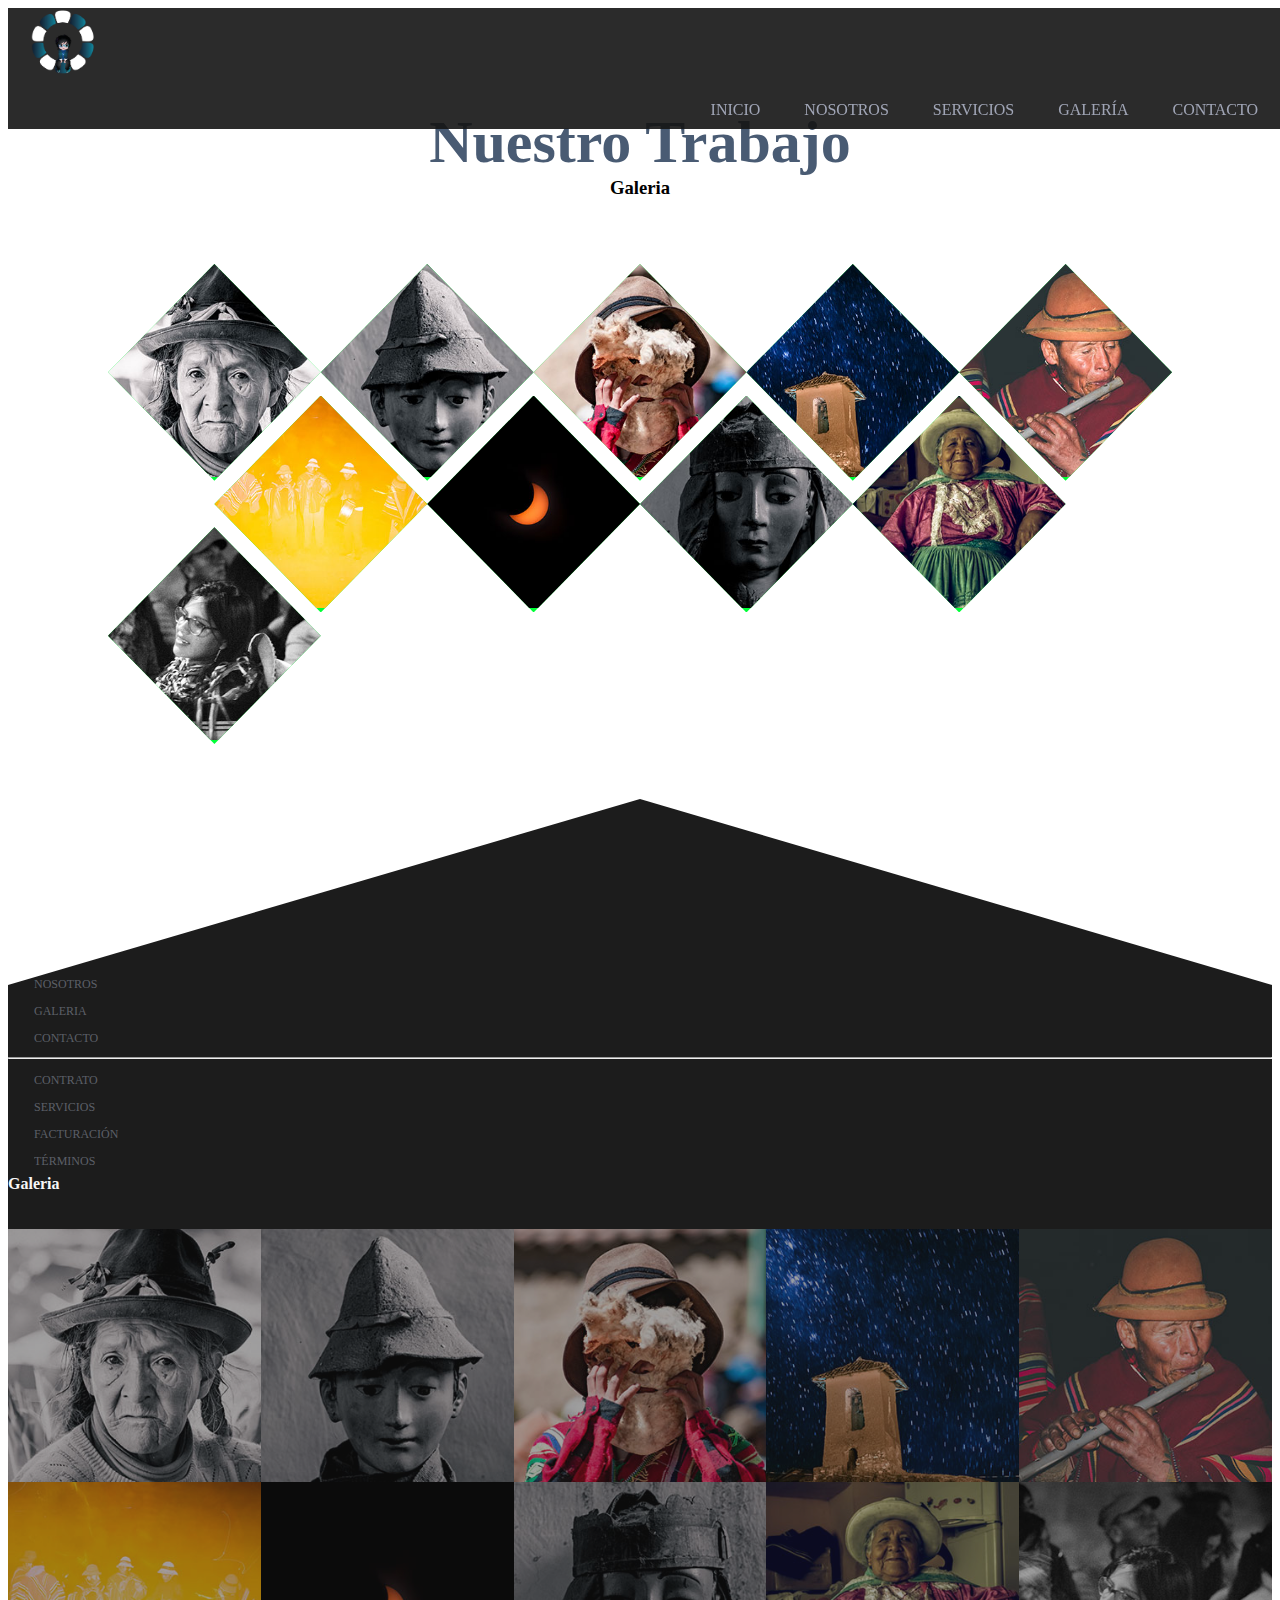
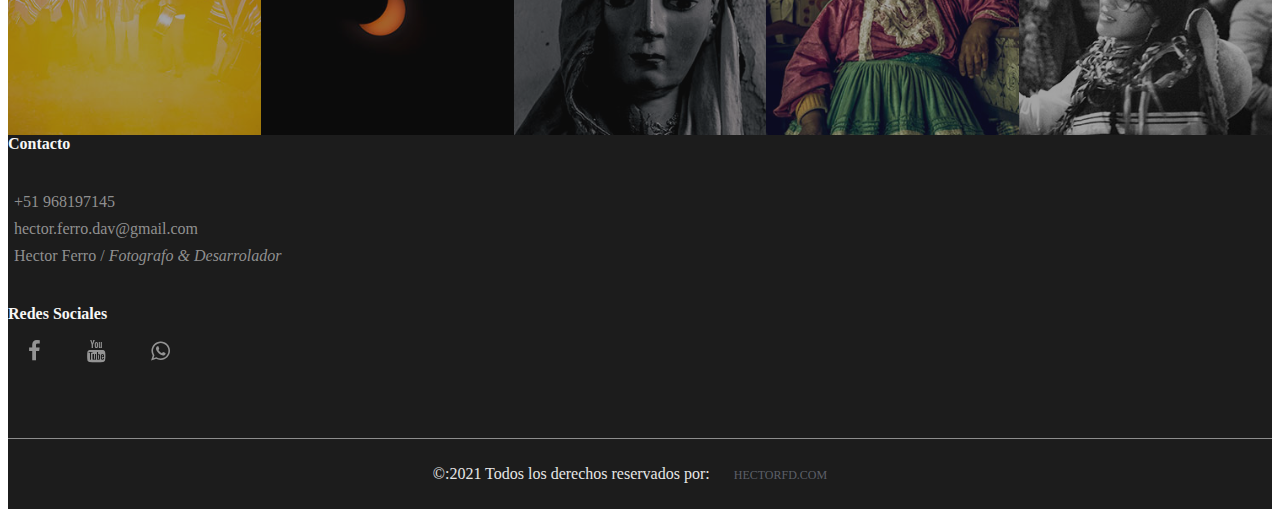
==== galeria.html @ 08902f7f "Update" ====
<!DOCTYPE html>
<html lang="es">

<head>
    <meta charset="UTF-8">
    <!--para sitios responsivos-->
    <meta name="viewport" content="width=device-width, initial-scale=1.0">
    <!--para google-->
    <meta name="author" content="Hector">
    <meta name="copyright" content="&copy; hector 2021. todos los derechos reservados">
    <meta name="email" content="pirlohex@gmail.com">
    <meta name="robots" content="index.follow">
    <meta name="description" content="esta es una pagina de prueba">
    <meta name="keywords" content="practica,aprendiendo,aprenderemos,etc">
    <!--para redes sociales-->
    <meta property="og:url" content="https://practica.com">
    <meta property="og:type" content="website">
    <meta property="og:title" content="inicio - practica">
    <meta property="og:description" content="esta es una pagina de prueba para que facebook la pueda compartir">
    <meta property="og:image" content="https://scontent.flim24-1.fna.fbcdn.net/v/t1.0-9/133510960_3574053642650318_5939671170473664048_o.jpg?_nc_cat=107&ccb=2&_nc_sid=09cbfe&_nc_eui2=AeHQNKdw97A-HisLPLlIO0H5vbRAIZu6OsO9tEAhm7o6w-kkwISc66F9syI3rl0asgbkowedvflio-j_SGvhmTTW&_nc_ohc=XTHGbC3O8L0AX9c2d_a&_nc_ht=scontent.flim24-1.fna&oh=94d03055dc13327ff5196e90604c2832&oe=60340CCD">
    <!--Bootstrap-->
    <link href="https://cdn.jsdelivr.net/npm/bootstrap@5.0.0-beta1/dist/css/bootstrap.min.css" rel="stylesheet" integrity="sha384-giJF6kkoqNQ00vy+HMDP7azOuL0xtbfIcaT9wjKHr8RbDVddVHyTfAAsrekwKmP1" crossorigin="anonymous">
    <!--mis estilos-->
    <link rel="stylesheet" href="css/main.css">
    <link rel="shortcut icon" href="favicon/atom.ico" type="image/x-icon">
    <link rel="icon" href="favicon/atom.ico" type="image/x-icon">
    <link rel="stylesheet" href="css/slippry.css">
    <!--Font Awesome de bobstrap-->
    <link rel="stylesheet" href="https://stackpath.bootstrapcdn.com/font-awesome/4.7.0/css/font-awesome.min.css">
    <!--Estilo del lightbox-->
    <link rel="stylesheet" href="css/lightbox.min.css">

    <!--titulo de la página-->
    <title>practica1 o inicio</title>

</head>

<body>
    <!--Navegación-->
    <nav id="nav" class="nav-overlay">
        <div class="container-fluid">
            <div class="row">
                <div class="col-lg-2">
                    <!--logotipo-->
                    <a href="index.html">
                        <img class="logo" src="imagenes/logo.png" alt="logo" width="70px">
                    </a>
                </div>
                <div class="col-lg-10">
                    <ul id="ulnav">
                        <li class="li">

                            <div class="linea"><a href="index.html">Inicio</a></div>

                        </li>
                        <li class="li">
                            <div class="linea"><a href="index.html#nosotros">Nosotros</a></div>
                        </li>
                        <li class="li">
                            <div class="linea"><a href="index.html#servicios">Servicios</a></div>
                        </li>
                        <li class="li">
                            <div class="linea"><a href="#">galería</a></div>
                        </li>
                        <li class="li">
                            <div class="linea"><a href="contacto.html">Contacto</a></div>
                        </li>
                    </ul>
                </div>
            </div>
        </div>
    </nav>
    <!--En navegación-->
    <!--contenido-->
    <div class="pad_100">
        <div class="portafolio">
            <div class="container">
                <div class="row">
                    <div class="col">
                        <h1 class="center main-title">Nuestro Trabajo</h>
                            <h3 class="center">Galeria</h3>
                    </div>
                </div>
                <div class="grid">
                    <div class="grid-item">
                        <a href="imagenes/footer1.jpg" data-lightbox="Galeria-item"><img class="imggrid" src="imagenes/footer1.jpg" alt=""></a>
                    </div>
                    <div class="grid-item">
                        <a href="imagenes/footer2.jpg" data-lightbox="Galeria-item"><img class="imggrid" src="imagenes/footer2.jpg" alt=""></a>
                    </div>
                    <div class="grid-item">
                        <a href="imagenes/footer3.jpg" data-lightbox="Galeria-item"><img class="imggrid" src="imagenes/footer3.jpg" alt=""></a>
                    </div>
                    <div class="grid-item">
                        <a href="imagenes/footer4.jpg" data-lightbox="Galeria-item"><img class="imggrid" src="imagenes/footer4.jpg" alt=""></a>
                    </div>
                    <div class="grid-item">
                        <a href="imagenes/footer5.jpg" data-lightbox="Galeria-item"><img class="imggrid" src="imagenes/footer5.jpg" alt=""></a>
                    </div>
                    <div class="grid-item">
                        <a href="imagenes/footer6.jpg" data-lightbox="Galeria-item"><img class="imggrid" src="imagenes/footer6.jpg" alt=""></a>
                    </div>
                    <div class="grid-item">
                        <a href="imagenes/footer7.jpg" data-lightbox="Galeria-item"><img class="imggrid" src="imagenes/footer7.jpg" alt=""></a>
                    </div>
                    <div class="grid-item">
                        <a href="imagenes/footer8.jpg" data-lightbox="Galeria-item"><img class="imggrid" src="imagenes/footer8.jpg" alt=""></a>
                    </div>
                    <div class="grid-item">
                        <a href="imagenes/footer9.jpg" data-lightbox="Galeria-item"><img class="imggrid " src="imagenes/footer9.jpg" alt=""></a>
                    </div>
                    <div class="grid-item">
                        <a href="imagenes/footer10.jpg" data-lightbox="Galeria-item"><img class="imggrid " src="imagenes/footer10.jpg" alt=""></a>
                    </div>
                </div>
            </div>
        </div>
    </div>
    <div class="pad_100"></div>
    <!--fin contenido-->
    <!--footer-->
    <footer class="footer">
        <br><br>
        <div class="container">
            <div class="row">
                <div class="col-xl-2">
                    <p class="white pfooter"><strong>Mapa del sitio</strong></p>
                    <br>
                    <ul class="white pul">
                        <li class="small pil">
                            <a class="pa" href="index.html">Inicio</a>
                        </li>
                        <li class="small pil">
                            <a class="pa" href="index.html#nosotros">Nosotros</a>
                        </li>
                        <li class="small pil"><a class="pa" href="galeria.html">Galeria</a></li>
                        <li class="small pil"><a class="pa" href="contacto.html">Contacto</a></li>
                        <hr>
                        <li class="small pil"><a class="pa" href="#">Contrato</a></li>
                        <li class="small pil"><a class="pa" href="index.html#servicios">Servicios</a></li>
                        <li class="small pil"><a class="pa" href="#">Facturación</a></li>
                        <li class="small pil"><a class="pa" href="terminos.html">Términos</a></li>
                    </ul>
                </div>
                <!---->
                <div class="col-xl-6">
                    <p class="white pfooter"><strong>Galeria</strong></p>
                    <br><br>
                    <img src="imagenes/footer1.jpg" alt="foto1" class="tmblr">
                    <img src="imagenes/footer2.jpg" alt="foto2" class="tmblr">
                    <img src="imagenes/footer3.jpg" alt="foto3" class="tmblr">
                    <img src="imagenes/footer4.jpg" alt="foto4" class="tmblr">
                    <img src="imagenes/footer5.jpg" alt="foto5" class="tmblr">
                    <img src="imagenes/footer6.jpg" alt="foto6" class="tmblr">
                    <img src="imagenes/footer7.jpg" alt="foto7" class="tmblr">
                    <img src="imagenes/footer8.jpg" alt="foto8" class="tmblr">
                    <img src="imagenes/footer9.jpg" alt="foto9" class="tmblr">
                    <img src="imagenes/footer10.jpg" alt="foto10" class="tmblr">
                </div>
                <!---->
                <div class="col-xl-4">
                    <p class="white"><strong>Contacto</strong></p>
                    <br>
                    <ul class="white pul">
                        <li class="small pil ">+51 968197145</li>
                        <li class="small pil ">hector.ferro.dav@gmail.com</li>
                        <li class="small pil ">Hector Ferro /<i> Fotografo & Desarrolador</i></li>
                    </ul>
                    <br>
                    <p class="white"><strong>Redes Sociales</strong></p>
                    <ul class="social-networks pul ">

                        <a class="" href="#">
                            <li class="fa fa-facebook social"></li>
                        </a>

                        <a class="" href="#">
                            <li class="fa fa-youtube social"></li>
                        </a>

                        <a class="" href="#">
                            <li class="fa fa-whatsapp social"></li>
                        </a>

                    </ul>

                </div>
            </div>
        </div>
    </footer>
    <div class="copy">
        <div class="container">
            <div class="row">
                <div class="col">
                    <p class="small">
                        &copy:2021 Todos los derechos reservados por:
                        <a class="pa" href="hectorfd.com">hectorfd.com</a>
                    </p>
                </div>
            </div>
        </div>
    </div>
    <!--End footer-->

    <!--JavaScript de CDN minified de JQuery-->

    <!-- JavaScript de bootstrap -->
    <script src="https://cdn.jsdelivr.net/npm/bootstrap@5.0.0-beta1/dist/js/bootstrap.bundle.min.js" integrity="sha384-ygbV9kiqUc6oa4msXn9868pTtWMgiQaeYH7/t7LECLbyPA2x65Kgf80OJFdroafW" crossorigin="anonymous"></script>

    <!--javascript de sliprry-->
    <script src="https://ajax.googleapis.com/ajax/libs/jquery/1.10.2/jquery.min.js"></script>
    <script src="https://code.jquery.com/jquery-3.5.1.js" integrity="sha256-QWo7LDvxbWT2tbbQ97B53yJnYU3WhH/C8ycbRAkjPDc=" crossorigin="anonymous"></script>
    <script src="js/slippry.min.js"></script>
    <script src="js/lightbox.min.js"></script>
    <script>
        /*ligthbox activado*/

        lightbox.option({
            'resizeDuration': 200,
            'disableScrolling': true,
        });
        /*detectar ancho de imagen de diamante*/
        var dn_width = $('.grid-item').width();
        $('.grid-item').css({
            height: 300,

        });
        /*clase pra hacer scroll en la barra de navegacion*/
        var slider = $("#slider").height();
        $(window).scroll(function() {
            var scroll = $(window).scrollTop();
            if (scroll >= $('#nosotros').offset().top - 300) {
                $('#nav').addClass("nav-overlay");
            } else {
                $('#nav').removeClass('nav-overlay');
            }
        });
        $(window).scroll();

        });
    </script>


</body>

</html>
---- css/main.css ----
:root {
    --text: #495B73;
    --base: #ffffff;
    --sec: #D9436B;
    --enlace: #e6e6e6;
    --hover: #D93250;
}

a:link {
    color: rgba(190, 196, 218, 0.8);
    position: relative;
    text-decoration: none;
    padding: 20px;
    text-transform: uppercase;
}

a:hover {
    color: rgb(255, 255, 255);
    -webkit-transition: all 0.2s ease-in-out;
    -o-transition: all 0.2s ease-in-out;
    transition: all 0.2s ease-in-out;
}

.linea {
    position: relative;
    height: 100%;
    width: 100%;
    border-radius: 12px;
    -webkit-transition: all 0.02s ease-in-out;
    -o-transition: all 0.02s ease-in-out;
    transition: all 0.02s ease-in-out;
}

.linea:hover {
    position: relative;
    background-color: white;
    height: 100%;
    width: 5%;
    padding: 0px 0px;
    margin: 0px 0px;
    -webkit-transition: all 0.2s ease-in-out;
    -o-transition: all 0.2s ease-in-out;
    transition: all 0.2s ease-in-out;
}

.center {
    text-align: center;
    margin: 0px auto;
}


/*estilos de barra de navegación*/

nav {
    width: 100%;
    background-color: rgba(223, 223, 223, 0);
    padding: 0px 0px;
    position: fixed;
    float: none;
    z-index: 9999;
    -webkit-transition: all 0.2s ease-in-out;
    -o-transition: all 0.2s ease-in-out;
    transition: all 0.2s ease-in-out;
    padding: 0px 0px;
    animation-name: ejemplo2;
    animation-duration: 0.5s;
    animation-delay: 0s;
}

nav:hover {
    animation-name: ejemplo;
    width: 100%;
    background: rgba(20, 20, 20, 0.9);
    position: fixed;
    float: none;
    z-index: 9999;
    animation-duration: 0.5s;
    animation-delay: 0s;
    padding: 10px 0px;
    -webkit-transition: all 0.2s ease-in-out;
    -o-transition: all 0.2s ease-in-out;
    transition: all 0.2s ease-in-out;
}

@keyframes ejemplo {
    from {
        padding: 0px 0px;
    }
    to {
        padding: 10px 0px;
        animation-direction: initial;
    }
}

@keyframes ejemplo2 {
    from {
        padding: 10px 0px;
    }
    to {
        padding: 0px 0px;
        animation-direction: initial;
    }
}


/*Estilos del Logo*/

.logo {
    width: 70px;
    padding: 0px;
    margin: 0px;
    margin-bottom: 0px;
    display: inline-block;
    opacity: 1;
    transition: transform 1s;
}

.logo:hover {
    opacity: 1;
    transform: translate(10px);
    /*transform: rotate(10deg);*/
    transform: scale(1.2);
    animation-duration: 2s;
    animation-delay: 0s;
}

#ulnav {
    padding-top: 10px;
    margin: 10px;
    text-align: right;
}

.li {
    padding: 0px 0px;
    display: inline-block;
}

a:visited {
    color: white;
}

a:active {
    color: var(--sec);
}


/*estilos del slider*/

#slider {
    width: 100%;
    backface-visibility: hidden;
    -webkit-clip-path: polygon(100% 0%, 100% 100%, 100% 85%, 10% 100%, 0% 0%);
    -o-clip-path: polygon(100% 0%, 100% 100%, 50% 85%, 10% 100%, 0% 0%);
    -moz-clip-path: polygon(100% 0%, 100% 100%, 50% 85%, 10% 100%, 0% 0%);
    clip-path: polygon(100% 0%, 100% 100%, 50% 85%, 0% 100%, 0% 0%);
}


/*

small
{
    position: absolute;
}
*/

#slippry {
    position: relative;
}

.whitebg {
    background-color: rgba(233, 233, 233, 0.7);
    padding: 5px 10px;
}

.iz {
    color: white;
    position: absolute;
    float: none;
    z-index: 9999;
}

.de {
    font-size: 12px;
    color: white;
    position: absolute;
    float: none;
    z-index: 2;
}

.boton {
    position: absolute;
    float: none;
    z-index: 9999;
    width: 150px;
    height: 50px;
    color: rgba(248, 247, 247, 1);
    background-color: rgba(8, 8, 8, 0.8);
    border: 0px solid;
    border-radius: 10px;
    padding: 10px 20px;
    font-size: 16px;
    letter-spacing: 1px;
    cursor: pointer;
    text-transform: uppercase;
}

.boton:hover {
    position: absolute;
    float: none;
    z-index: 2;
    width: 150px;
    height: 50px;
    color: white;
    background-color: var(--hover);
    border: 1px solid white;
    border-radius: 10px;
    padding: 10px 20px;
    font-size: 16px;
    letter-spacing: 1px;
    cursor: pointer;
}

.botonserv {
    position: relative;
    float: none;
    z-index: 9999;
    width: 150px;
    height: 50px;
    color: rgba(248, 247, 247, 1);
    background-color: rgba(8, 8, 8, 0.8);
    border: 0px solid;
    border-radius: 10px;
    padding: 10px 20px;
    font-size: 16px;
    letter-spacing: 1px;
    cursor: pointer;
    text-transform: uppercase;
}

.botonserv:hover {
    position: relative;
    float: none;
    z-index: 9999;
    width: 150px;
    height: 50px;
    color: white;
    background-color: var(--hover);
    border: 1px solid white;
    border-radius: 10px;
    padding: 10px 20px;
    font-size: 16px;
    letter-spacing: 1px;
    cursor: pointer;
}

.top250 {
    top: 30%;
    bottom: 30%;
    left: 10%;
    right: 10%;
}

.top300 {
    top: 40%;
    bottom: 50%;
    left: 10%;
    right: 45%;
}

.top375 {
    top: 50%;
    bottom: 50%;
    left: 10%;
    right: 45%;
}

.top400 {
    top: 400;
}

.top450 {
    top: 450;
}

.cont {
    position: absolute;
    float: none;
    z-index: 9999;
    border-radius: 50px;
    background-color: rgba(255, 255, 255, 0.3);
    box-shadow: 5px 5px 5px rgba(20, 20, 20, 0.1);
    top: 46%;
    bottom: 46%;
    left: 94%;
    right: 3%;
    filter: blur(0px);
}

.cont2 {
    position: absolute;
    float: none;
    z-index: 9999;
    border-radius: 20px;
    background-color: rgba(255, 255, 255, 0.6);
    box-shadow: 5px 5px 5px rgba(20, 20, 20, 0.5);
    top: 25%;
    bottom: 40%;
    left: 7%;
    right: 70%;
    filter: blur(0px);
}

.negro {
    color: black;
    font-weight: bold;
}


/*estilos para formularios*/

input,
select,
option,
textarea {
    width: 100%;
    padding: 10px 15px;
    border: 1px solid;
    margin: 5px 0px;
    opacity: .5;
}

textarea {
    max-width: 100%;
    min-width: 100%;
    min-height: 150px;
    max-height: 250px;
}

.dominio {
    border-radius: 5px;
    padding: 5px;
    color: black;
    background-color: rgba(240, 239, 239, 0.8);
}


/**Estilos sobre Nosotros**/

.main-title {
    font-size: 60px;
    font-weight: bold;
    color: var(--text);
}

.diamante {
    display: block;
    position: relative;
    width: 100%;
    overflow: hidden;
    margin: 0px auto;
    background-image: url("../imagenes/nosotros.jpg");
    background-size: 100%;
    background-position: center center;
    background-repeat: no-repeat;
    z-index: 200;
}


/*estilos de imagenes de servicios*/

.rounded-circle {
    width: 250px;
    height: 250px;
    -webkit-clip-path: polygon(50% 0%, 100% 50%, 50% 100%, 0% 50%);
    -o-clip-path: polygon(50% 0%, 100% 50%, 50% 100%, 0% 50%);
    clip-path: polygon(50% 0%, 100% 50%, 50% 100%, 0% 50%);
    -webkit-transition: all 0.2s ease-in-out;
    -o-transition: all 0.2s ease-in-out;
    transition: all 0.2s ease-in-out;
}

.rounded-circle:hover {
    width: 250px;
    height: 250px;
    -webkit-clip-path: polygon(100% 0%, 100% 100%, 0% 100%, 0% 0%);
    -o-clip-path: polygon(100% 0%, 100% 100%, 0% 100%, 0% 0%);
    clip-path: polygon(100% 0%, 100% 100%, 0% 100%, 0% 0%);
    transform: scale(1.05);
    -webkit-transition: all 0.2s ease-in-out;
    -o-transition: all 0.2s ease-in-out;
    transition: all 0.2s ease-in-out;
    pun
}

.rounded-circle2 {
    width: 100%;
    -webkit-clip-path: polygon(0% 20%, 60% 20%, 60% 0%, 100% 50%, 60% 100%, 60% 80%, 0% 80%);
    -o-clip-path: polygon(0% 20%, 60% 20%, 60% 0%, 100% 50%, 60% 100%, 60% 80%, 0% 80%);
    clip-path: polygon(0% 20%, 60% 20%, 60% 0%, 100% 50%, 60% 100%, 60% 80%, 0% 80%);
    -webkit-transition: all 0.2s ease-in-out;
    -o-transition: all 0.2s ease-in-out;
    transition: all 0.2s ease-in-out;
}

.rounded-circle2:hover {
    width: 100%;
    -webkit-clip-path: polygon(100% 0%, 100% 100%, 0% 100%, 0% 0%);
    -o-clip-path: polygon(100% 0%, 100% 100%, 0% 100%, 0% 0%);
    clip-path: polygon(100% 0%, 100% 100%, 0% 100%, 0% 0%);
    transform: scale(1.05);
    -webkit-transition: all 0.2s ease-in-out;
    -o-transition: all 0.2s ease-in-out;
    transition: all 0.2s ease-in-out;
}


/*pading espaciado entre los elemntos*/

.pad_100 {
    padding: 100px;
}


/*Footer*/

.footer {
    margin: 0px;
    width: 100%;
    background-color: rgba(3, 3, 3, 0.9);
    padding: 70px 0px;
    -webkit-clip-path: polygon(0% 15%, 50% 0%, 100% 15%, 100% 100%, 0% 100%);
    -o-clip-path: polygon(0% 15%, 50% 0%, 100% 15%, 100% 100%, 0% 100%);
    clip-path: polygon(0% 15%, 50% 0%, 100% 15%, 100% 100%, 0% 100%);
}

.pfooter {
    margin: 0px;
    padding: 0px;
}

.white {
    color: rgba(246, 246, 246, 1)
}

.pul {
    padding: 0px;
    margin: 0px;
    list-style: none;
}

.pil {
    padding: 3px;
    margin: 3px;
    color: rgba(175, 175, 175, 0.8);
    display: list-item;
    /*background-color: rgba(3, 3, 3, 0.9);*/
}

.pa {
    padding: 0px;
    margin: 0px;
    font-size: 12px;
    opacity: .5;
}

.pa:hover {
    font-size: 12px;
    opacity: 1;
    color: var(--sec)
}

.tmblr {
    position: relative;
    float: left;
    margin: 0px;
    padding: 0px;
    width: 20%;
    cursor: pointer;
    opacity: .6;
}

.tmblr:hover {
    position: relative;
    float: left;
    margin: 0px;
    padding: 0px;
    width: 20%;
    cursor: pointer;
    opacity: 1;
}

.copy {
    padding: 10px;
    background-color: rgba(3, 3, 3, 0.9);
    text-align: center;
    color: var(--enlace)
}


/*Social Networks*/

.social-networks {
    display: inline-block;
    position: relative;
    width: 100%;
    height: 30px;
    -ms-transform: rotate(0deg);
    -webkit-transform: rotate(0deg);
    font-size: 22px;
    -o-transform: rotate(0deg);
    transform: rotate(0deg);
    backface-visibility: hidden;
    cursor: pointer;
}

.social {
    font-size: 22px;
    color: rgba(199, 199, 199, 0.7);
    -webkit-transform: scale(1);
    -o-transform: scale(1);
    transform: scale(1);
    -webkit-transform: rotate(0deg);
    -o-transform: rotate(0deg);
    transform: rotate(0deg);
    backface-visibility: hidden;
    -webkit-transition: all 0.2s ease-in-out;
    -o-transition: all 0.2s ease-in-out;
    transition: all 0.2s ease-in-out;
}

.social:hover {
    font-size: 22px;
    color: rgba(253, 252, 252, 0.9);
    -webkit-transform: scale(1.2);
    -o-transform: scale(1.2);
    transform: scale(1.2);
    /*-webkit-transform: rotate(-10deg);
    -o-transform: rotate(-10deg);
    transform: rotate(-10deg);*/
    backface-visibility: hidden;
    -webkit-transition: all 0.1s ease-in-out;
    -o-transition: all 0.1s ease-in-out;
    transition: all 0.1s ease-in-out;
}


/*video paralax*/

.ParallaxVideo {
    height: 300px;
    padding-bottom: 50px;
    padding-top: 50px;
}

.ParallaxVideo video {
    min-width: 50%;
    position: fixed;
    top: 0;
    z-index: -2;
}

.ParallaxVideo h1 {
    color: #fff;
    font-size: 76px;
    font-weight: 700;
    text-align: center;
    text-transform: uppercase;
}

.contenedor {
    background-color: white;
    z-index: 1;
}


/*overlay del nav*/

.nav-overlay {
    background: rgba(20, 20, 20, 0.9);
    padding: 0px 0px;
    color: black;
    -webkit-transition: all 1.5s ease-in-out;
    -o-transition: all 1.5s ease-in-out;
    transition: all 1.5s ease-in-out;
}


/*estilos galeria*/

.grid {
    width: 100%;
    padding: 150px 0px;
}

.grid-item {
    margin: 0px auto;
    z-index: 200;
    width: 20%;
    height: auto;
    padding-bottom: 0px;
    overflow: hidden;
    float: left;
    position: relative;
    background-color: rgb(0, 255, 55);
    -webkit-clip-path: polygon(50% 0%, 100% 50%, 50% 100%, 0% 50%);
    -o-clip-path: polygon(50% 0%, 100% 50%, 50% 100%, 0% 50%);
    clip-path: polygon(50% 0%, 100% 50%, 50% 100%, 0% 50%);
    -webkit-transition: all 0.2s ease-in-out;
    -o-transition: all 0.2s ease-in-out;
    transition: all 0.2s ease-in-out;
    cursor: pointer;
    margin-top: -8%;
}

.grid-item:before {
    pointer-events: none;
}

.grid-item:nth-child(6),
:nth-child(15) {
    margin-left: 10%;
}

.imggrid {
    margin: 0%;
    position: relative;
    width: 100%;
    height: auto;
    transform: translatex(-20px);
}
---- css/slippry.css ----
/**
 *
 * slippry v1.4.0 - Responsive content slider for jQuery
 * http://slippry.com
 *
 * Authors: Lukas Jakob Hafner - @saftsaak
 *          Thomas Hurd - @SeenNotHurd
 *
 * Copyright 2016, booncon oy - http://booncon.com
 *
 *
 * Released under the MIT license - http://opensource.org/licenses/MIT
 */


/* kenBurns animations, very basic */

@-webkit-keyframes left-right {
    0% {
        -webkit-transform: translateY(-20%) translateX(-10%);
        transform: translateY(-20%) translateX(-10%);
    }
    100% {
        -webkit-transform: translateY(0%) translateX(10%);
        transform: translateY(0%) translateX(10%);
    }
}

@-o-keyframes left-right {
    0% {
        -o-transform: translateY(-20%) translateX(-10%);
        transform: translateY(-20%) translateX(-10%);
    }
    100% {
        -o-transform: translateY(0%) translateX(10%);
        transform: translateY(0%) translateX(10%);
    }
}

@keyframes left-right {
    0% {
        -webkit-transform: translateY(-20%) translateX(-10%);
        -o-transform: translateY(-20%) translateX(-10%);
        transform: translateY(-20%) translateX(-10%);
    }
    100% {
        -webkit-transform: translateY(0%) translateX(10%);
        -o-transform: translateY(0%) translateX(10%);
        transform: translateY(0%) translateX(10%);
    }
}

@-webkit-keyframes right-left {
    0% {
        -webkit-transform: translateY(0%) translateX(10%);
        transform: translateY(0%) translateX(10%);
    }
    100% {
        -webkit-transform: translateY(-20%) translateX(-10%);
        transform: translateY(-20%) translateX(-10%);
    }
}

@-o-keyframes right-left {
    0% {
        -o-transform: translateY(0%) translateX(10%);
        transform: translateY(0%) translateX(10%);
    }
    100% {
        -o-transform: translateY(-20%) translateX(-10%);
        transform: translateY(-20%) translateX(-10%);
    }
}

@keyframes right-left {
    0% {
        -webkit-transform: translateY(0%) translateX(10%);
        -o-transform: translateY(0%) translateX(10%);
        transform: translateY(0%) translateX(10%);
    }
    100% {
        -webkit-transform: translateY(-20%) translateX(-10%);
        -o-transform: translateY(-20%) translateX(-10%);
        transform: translateY(-20%) translateX(-10%);
    }
}


/* added to the original element calling slippry */

.sy-box.sy-loading {
    background: url("/images/sy-loader.gif") 50% 50% no-repeat;
    -webkit-background-size: 32px 32px;
    background-size: 32px;
    min-height: 40px;
}

.sy-box.sy-loading .sy-slides-wrap,
.sy-box.sy-loading .sy-pager {
    visibility: hidden;
}


/* element that wraps the slides */

.sy-slides-wrap {
    position: relative;
    height: 100%;
    width: 100%;
}

.sy-slides-wrap:hover .sy-controls {
    display: block;
}


/* element that crops the visible area to the slides */

.sy-slides-crop {
    height: 100%;
    width: 100%;
    position: absolute;
    overflow: hidden;
}


/* list containing the slides */

.sy-list {
    width: 100%;
    height: 100%;
    list-style: none;
    margin: 0;
    padding: 0;
    position: absolute;
}

.sy-list.horizontal {
    -webkit-transition: left ease;
    -o-transition: left ease;
    transition: left ease;
}

.sy-list.vertical {
    -webkit-transition: top ease;
    -o-transition: top ease;
    transition: top ease;
}


/* single slide */

.sy-slide {
    position: absolute;
    width: 100%;
    z-index: 2;
}

.sy-slide.kenburns {
    width: 140%;
    left: -20%;
}

.sy-slide.kenburns.useCSS {
    -webkit-transition-property: opacity;
    -o-transition-property: opacity;
    transition-property: opacity;
}

.sy-slide.kenburns.useCSS.sy-ken:nth-child(1n) {
    -webkit-animation-name: left-right;
    -o-animation-name: left-right;
    animation-name: left-right;
    -webkit-animation-fill-mode: forwards;
    -o-animation-fill-mode: forwards;
    animation-fill-mode: forwards;
}

.sy-slide.kenburns.useCSS.sy-ken:nth-child(2n) {
    -webkit-animation-name: right-left;
    -o-animation-name: right-left;
    animation-name: right-left;
    -webkit-animation-fill-mode: forwards;
    -o-animation-fill-mode: forwards;
    animation-fill-mode: forwards;
}

.sy-slide.sy-active {
    z-index: 3;
}

.sy-slide>img {
    margin: 0;
    padding: 0;
    display: block;
    width: 100%;
    border: 0;
}

.sy-slide>a {
    margin: 0;
    padding: 0;
    display: block;
    width: 100%;
}

.sy-slide>a>img {
    margin: 0;
    padding: 0;
    display: block;
    width: 100%;
    border: 0;
}


/* next/ prev buttons, with arrows and clickable area a lot larger than the visible buttons */

.sy-controls {
    display: none;
    list-style: none;
    height: 100%;
    width: 100%;
    position: absolute;
    padding: 0;
    margin: 0;
}

.sy-controls li {
    position: absolute;
    width: 10%;
    min-width: 4.2em;
    height: 100%;
    z-index: 33;
}

.sy-controls li.sy-prev {
    left: 0;
    top: 0;
}

.sy-controls li.sy-prev a:after {
    background-position: -5% 0;
}

.sy-controls li.sy-next {
    right: 0;
    top: 0;
}

.sy-controls li.sy-next a:after {
    background-position: 105% 0;
}

.sy-controls li a {
    position: relative;
    width: 100%;
    height: 100%;
    display: block;
    text-indent: -9999px;
}

.sy-controls li a:link,
.sy-controls li a:visited {
    opacity: 0.4;
}

.sy-controls li a:hover,
.sy-controls li a:focus {
    opacity: 0.8;
    outline: none;
}

.sy-controls li a:after {
    content: "";
    background-image: url("../images/arrows.svg");
    background-repeat: no-repeat;
    -webkit-background-size: cover;
    background-size: cover;
    text-align: center;
    text-indent: 0;
    line-height: 2.8em;
    color: #111;
    font-weight: 800;
    position: absolute;
    background-color: #fff;
    width: 2.8em;
    height: 2.8em;
    left: 50%;
    top: 50%;
    margin-top: -1.4em;
    margin-left: -1.4em;
    border-radius: 50%;
}

@media only screen and (max-device-width: 600px) {
    .sy-controls {
        display: block;
    }
    .sy-controls li {
        min-width: 2.1em;
    }
    .sy-controls li a:after {
        width: 1.4em;
        height: 1.4em;
        margin-top: -0.7em;
        margin-left: -0.7em;
    }
}


/* captions, styled fo the overlay variant */

.sy-caption-wrap {
    position: absolute;
    bottom: 2em;
    z-index: 12;
    left: 50%;
}

.sy-caption-wrap .sy-caption {
    position: relative;
    left: -50%;
    background-color: rgba(0, 0, 0, 0.54);
    color: #fff;
    padding: 0.4em 1em;
    border-radius: 1.2em;
}

.sy-caption-wrap .sy-caption a:link,
.sy-caption-wrap .sy-caption a:visited {
    color: #e24b70;
    font-weight: 600;
    text-decoration: none;
}

.sy-caption-wrap .sy-caption a:hover,
.sy-caption-wrap .sy-caption a:focus {
    text-decoration: underline;
}

@media only screen and (max-device-width: 600px),
screen and (max-width: 600px) {
    .sy-caption-wrap {
        left: 0;
        bottom: 0.4em;
    }
    .sy-caption-wrap .sy-caption {
        left: 0;
        padding: 0.2em 0.4em;
        font-size: 0.92em;
        border-radius: 0;
    }
}


/* pager bubbles */

.sy-pager {
    clear: both;
    display: block;
    width: 100%;
    margin: 1em 0 0;
    padding: 0;
    list-style: none;
    text-align: center;
}

.sy-pager li {
    display: inline-block;
    width: 1.2em;
    height: 1.2em;
    margin: 0 1em 0 0;
    border-radius: 50%;
}

.sy-pager li.sy-active a {
    background-color: #e24b70;
}

.sy-pager li a {
    width: 100%;
    height: 100%;
    display: block;
    background-color: #ccc;
    text-indent: -9999px;
    -webkit-background-size: 2em 2em;
    background-size: 2em;
    border-radius: 50%;
}

.sy-pager li a:link,
.sy-pager li a:visited {
    opacity: 1.0;
}

.sy-pager li a:hover,
.sy-pager li a:focus {
    opacity: 0.6;
}


/* element to "keep/ fill" the space of the content, gets intrinsic height via js */

.sy-filler {
    width: 100%;
}

.sy-filler.ready {
    -webkit-transition: padding 600ms ease;
    -o-transition: padding 600ms ease;
    transition: padding 600ms ease;
}
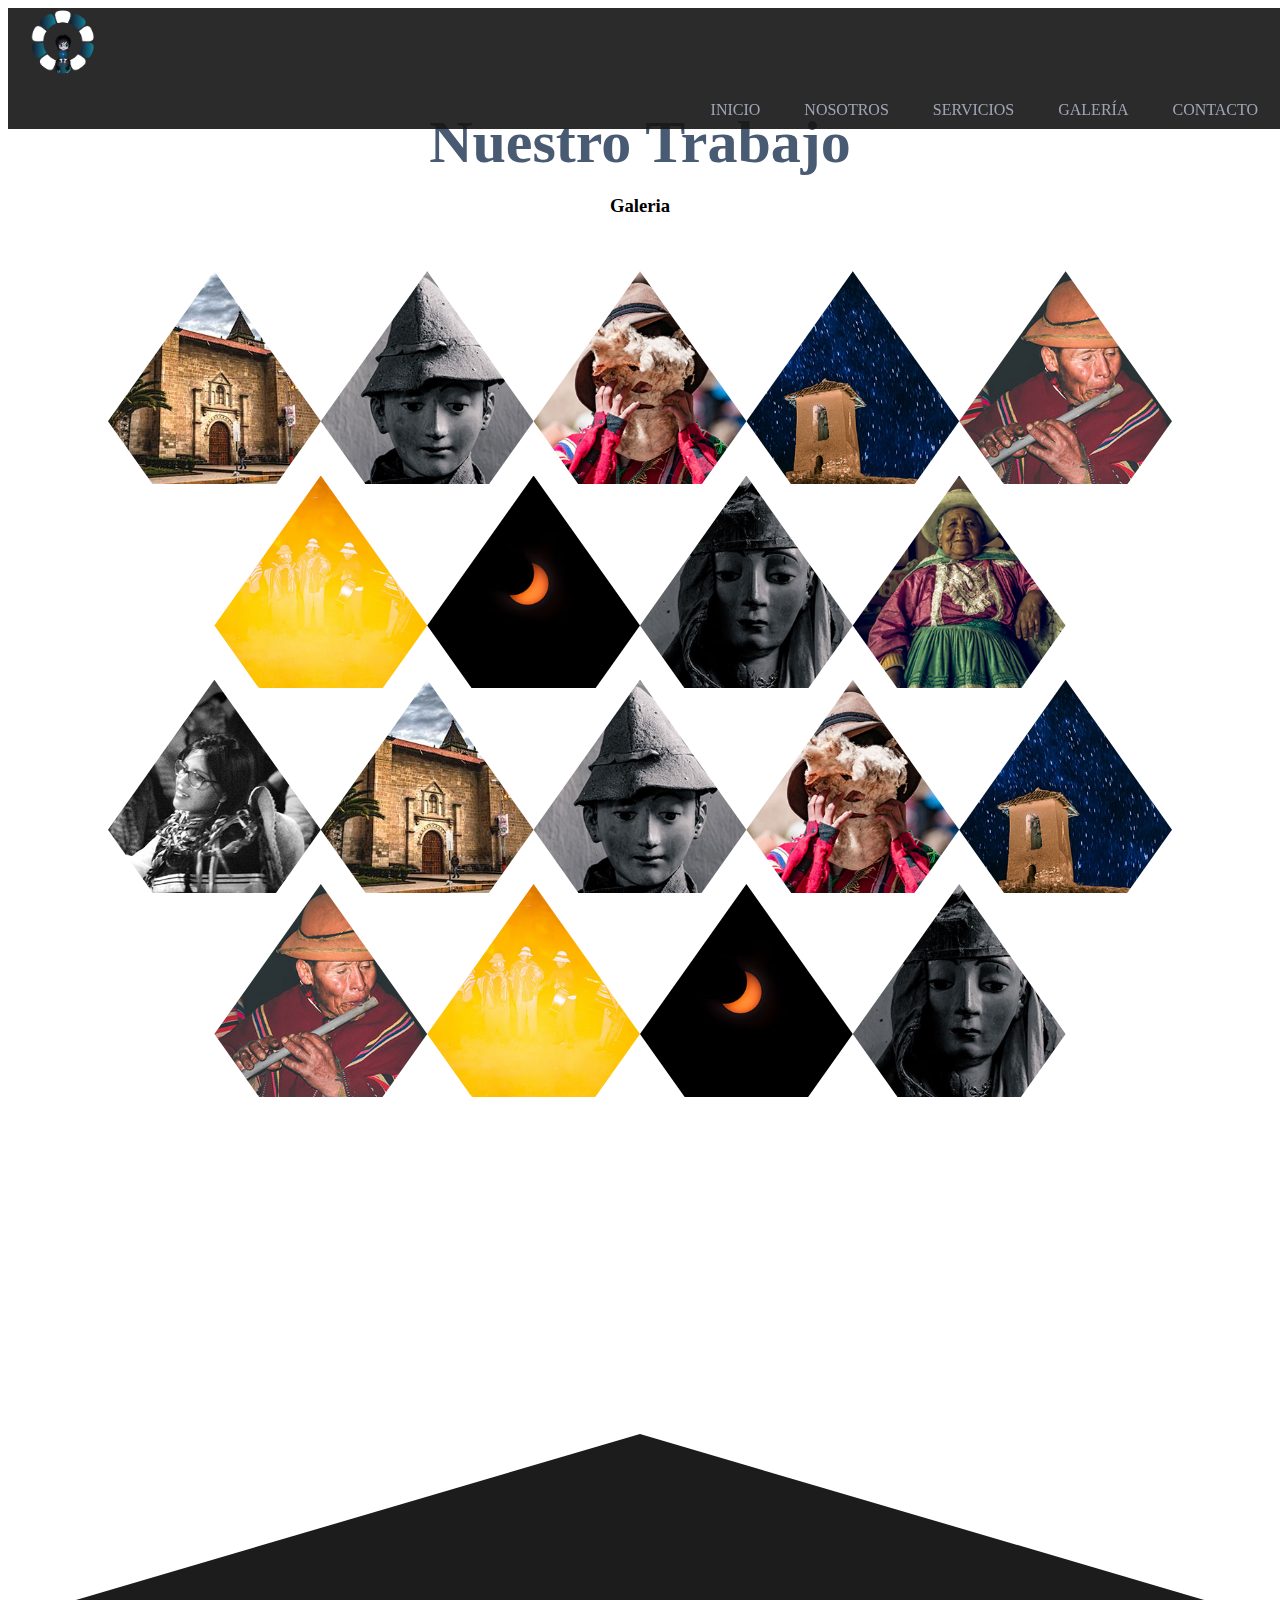
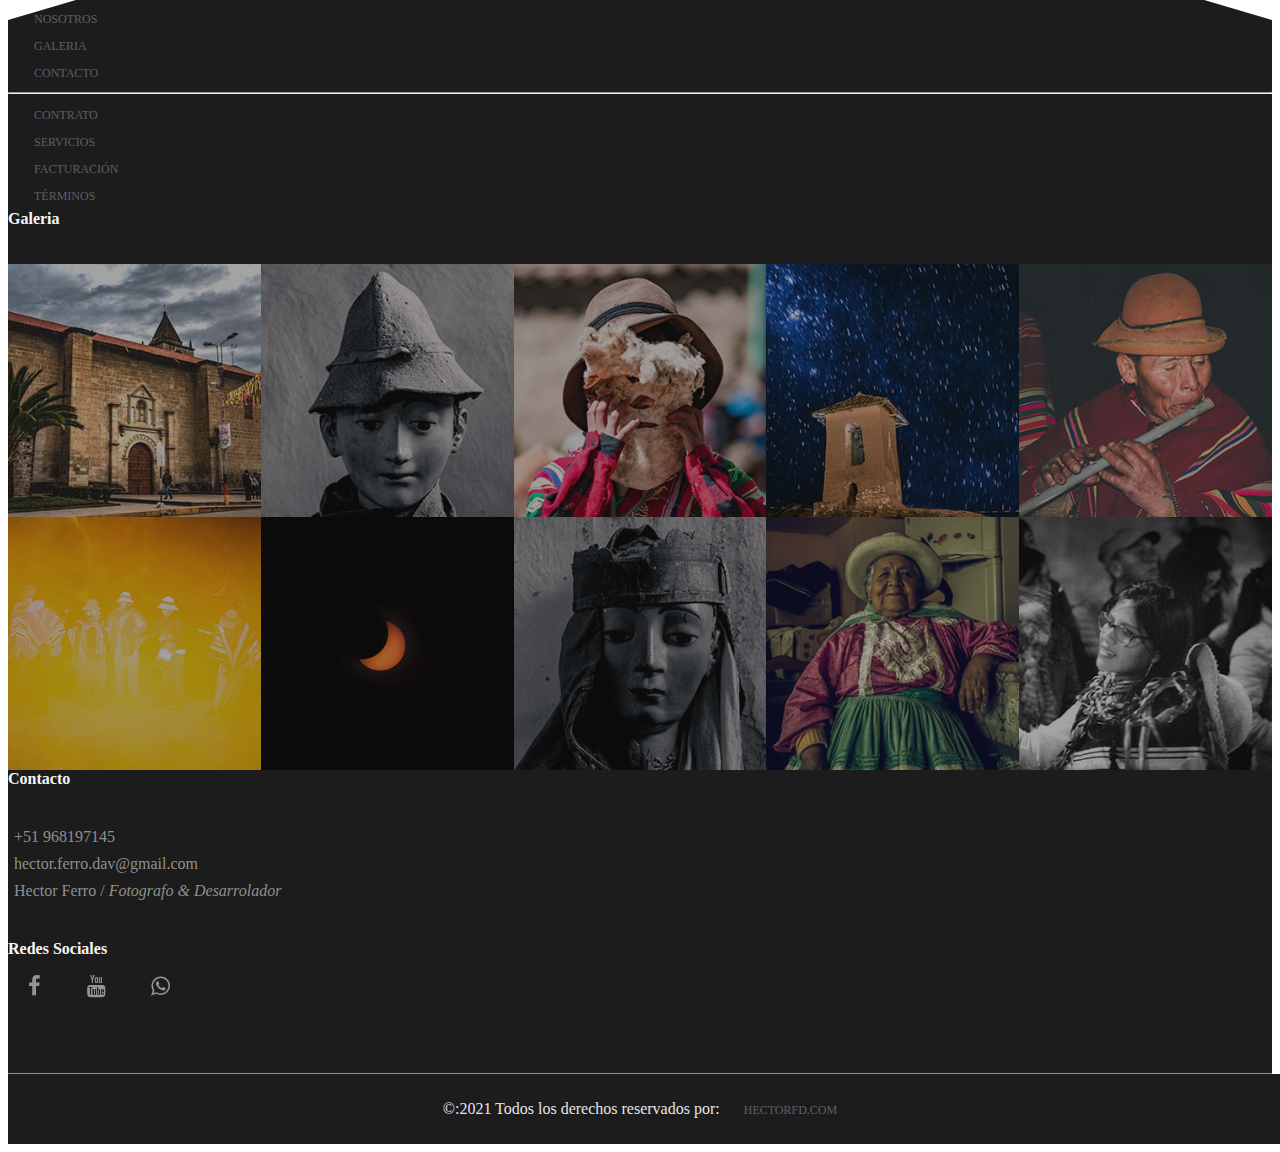
==== commit fe2bad36: "Update" ====
--- a/galeria.html
+++ b/galeria.html
@@ -77,12 +77,43 @@
             <div class="container">
                 <div class="row">
                     <div class="col">
-                        <h1 class="center main-title">Nuestro Trabajo</h>
-                            <h3 class="center">Galeria</h3>
+                        <h1 class="center main-title">Nuestro Trabajo</h1>
+                        <br>
+                        <h3 class="center">Galeria</h3>
                     </div>
                 </div>
                 <div class="grid">
                     <div class="grid-item">
+                        <a href="imagenes/foto1.jpg" data-lightbox="Galeria-item"><img class="imggrid" src="imagenes/footer1.jpg" alt=""></a>
+                    </div>
+                    <div class="grid-item">
+                        <a href="imagenes/footer2.jpg" data-lightbox="Galeria-item"><img class="imggrid" src="imagenes/footer2.jpg" alt=""></a>
+                    </div>
+                    <div class="grid-item">
+                        <a href="imagenes/footer3.jpg" data-lightbox="Galeria-item"><img class="imggrid" src="imagenes/footer3.jpg" alt=""></a>
+                    </div>
+                    <div class="grid-item">
+                        <a href="imagenes/footer4.jpg" data-lightbox="Galeria-item"><img class="imggrid" src="imagenes/footer4.jpg" alt=""></a>
+                    </div>
+                    <div class="grid-item">
+                        <a href="imagenes/footer5.jpg" data-lightbox="Galeria-item"><img class="imggrid" src="imagenes/footer5.jpg" alt=""></a>
+                    </div>
+                    <div class="grid-item">
+                        <a href="imagenes/footer6.jpg" data-lightbox="Galeria-item"><img class="imggrid" src="imagenes/footer6.jpg" alt=""></a>
+                    </div>
+                    <div class="grid-item">
+                        <a href="imagenes/footer7.jpg" data-lightbox="Galeria-item"><img class="imggrid" src="imagenes/footer7.jpg" alt=""></a>
+                    </div>
+                    <div class="grid-item">
+                        <a href="imagenes/footer8.jpg" data-lightbox="Galeria-item"><img class="imggrid" src="imagenes/footer8.jpg" alt=""></a>
+                    </div>
+                    <div class="grid-item">
+                        <a href="imagenes/footer9.jpg" data-lightbox="Galeria-item"><img class="imggrid " src="imagenes/footer9.jpg" alt=""></a>
+                    </div>
+                    <div class="grid-item">
+                        <a href="imagenes/footer10.jpg" data-lightbox="Galeria-item"><img class="imggrid " src="imagenes/footer10.jpg" alt=""></a>
+                    </div>
+                    <div class="grid-item">
                         <a href="imagenes/footer1.jpg" data-lightbox="Galeria-item"><img class="imggrid" src="imagenes/footer1.jpg" alt=""></a>
                     </div>
                     <div class="grid-item">
@@ -106,17 +137,11 @@
                     <div class="grid-item">
                         <a href="imagenes/footer8.jpg" data-lightbox="Galeria-item"><img class="imggrid" src="imagenes/footer8.jpg" alt=""></a>
                     </div>
-                    <div class="grid-item">
-                        <a href="imagenes/footer9.jpg" data-lightbox="Galeria-item"><img class="imggrid " src="imagenes/footer9.jpg" alt=""></a>
-                    </div>
-                    <div class="grid-item">
-                        <a href="imagenes/footer10.jpg" data-lightbox="Galeria-item"><img class="imggrid " src="imagenes/footer10.jpg" alt=""></a>
-                    </div>
                 </div>
             </div>
         </div>
     </div>
-    <div class="pad_100"></div>
+
     <!--fin contenido-->
     <!--footer-->
     <footer class="footer">
@@ -218,7 +243,9 @@
         lightbox.option({
             'resizeDuration': 200,
             'disableScrolling': true,
+            'albunLabel': "Imagen %1 de %2"
         });
+
         /*detectar ancho de imagen de diamante*/
         var dn_width = $('.grid-item').width();
         $('.grid-item').css({
@@ -236,8 +263,6 @@
             }
         });
         $(window).scroll();
-
-        });
     </script>
 
 
--- a/css/main.css
+++ b/css/main.css
@@ -356,11 +356,11 @@
 .diamante {
     display: block;
     position: relative;
-    width: 100%;
+    width: auto;
     overflow: hidden;
     margin: 0px auto;
     background-image: url("../imagenes/nosotros.jpg");
-    background-size: 100%;
+    background-size: auto;
     background-position: center center;
     background-repeat: no-repeat;
     z-index: 200;
@@ -390,28 +390,38 @@
     -webkit-transition: all 0.2s ease-in-out;
     -o-transition: all 0.2s ease-in-out;
     transition: all 0.2s ease-in-out;
-    pun
 }
 
 .rounded-circle2 {
-    width: 100%;
-    -webkit-clip-path: polygon(0% 20%, 60% 20%, 60% 0%, 100% 50%, 60% 100%, 60% 80%, 0% 80%);
-    -o-clip-path: polygon(0% 20%, 60% 20%, 60% 0%, 100% 50%, 60% 100%, 60% 80%, 0% 80%);
-    clip-path: polygon(0% 20%, 60% 20%, 60% 0%, 100% 50%, 60% 100%, 60% 80%, 0% 80%);
-    -webkit-transition: all 0.2s ease-in-out;
-    -o-transition: all 0.2s ease-in-out;
-    transition: all 0.2s ease-in-out;
+    width: 75%;
+    -webkit-clip-path: polygon(50% 0%, 100% 50%, 50% 100%, 0% 50%);
+    -o-clip-path: polygon(50% 0%, 100% 50%, 50% 100%, 0% 50%);
+    clip-path: polygon(50% 0%, 100% 50%, 50% 100%, 0% 50%);
+    -webkit-transition: all 0.5s ease-in-out;
+    -o-transition: all 0.5s ease-in-out;
+    transition: all 0.5s ease-in-out;
+    opacity: 0.8;
+}
+
+.pad_50 {
+    padding: 50px;
 }
 
 .rounded-circle2:hover {
     width: 100%;
+    animation-name: imagen;
     -webkit-clip-path: polygon(100% 0%, 100% 100%, 0% 100%, 0% 0%);
     -o-clip-path: polygon(100% 0%, 100% 100%, 0% 100%, 0% 0%);
     clip-path: polygon(100% 0%, 100% 100%, 0% 100%, 0% 0%);
-    transform: scale(1.05);
-    -webkit-transition: all 0.2s ease-in-out;
-    -o-transition: all 0.2s ease-in-out;
-    transition: all 0.2s ease-in-out;
+    -webkit-transition: all 0.5s ease-in-out;
+    -o-transition: all 0.5s ease-in-out;
+    transition: all 0.5s ease-in-out;
+    opacity: 1;
+}
+
+@keyframes imagen {
+    from {}
+    to {}
 }
 
 
@@ -491,10 +501,12 @@
 }
 
 .copy {
+    width: 100%;
     padding: 10px;
     background-color: rgba(3, 3, 3, 0.9);
     text-align: center;
-    color: var(--enlace)
+    color: var(--enlace);
+    z-index: 99;
 }
 
 
@@ -591,6 +603,13 @@
 .grid {
     width: 100%;
     padding: 150px 0px;
+    perspective: 700PX;
+}
+
+.grid::after {
+    content: "";
+    display: block;
+    clear: both;
 }
 
 .grid-item {
@@ -602,18 +621,31 @@
     overflow: hidden;
     float: left;
     position: relative;
-    background-color: rgb(0, 255, 55);
+    background-color: white;
     -webkit-clip-path: polygon(50% 0%, 100% 50%, 50% 100%, 0% 50%);
     -o-clip-path: polygon(50% 0%, 100% 50%, 50% 100%, 0% 50%);
     clip-path: polygon(50% 0%, 100% 50%, 50% 100%, 0% 50%);
-    -webkit-transition: all 0.2s ease-in-out;
-    -o-transition: all 0.2s ease-in-out;
-    transition: all 0.2s ease-in-out;
-    cursor: pointer;
-    margin-top: -8%;
-}
-
-.grid-item:before {
+    -webkit-transition: all 0.5s ease-in-out;
+    -o-transition: all 0.5s ease-in-out;
+    transition: all 0.5s ease-in-out;
+    cursor: pointer;
+    margin-top: -9%;
+    opacity: 1;
+    transform: TranslateZ(0px);
+    filter: brightness(1);
+}
+
+.grid-item:hover {
+    z-index: 99;
+    opacity: 1;
+    transform: translateZ(12px);
+    -webkit-transition: all 0.5s ease-in-out;
+    -o-transition: all 0.5s ease-in-out;
+    transition: all 0.5s ease-in-out;
+    filter: brightness(1.3);
+}
+
+.grid-item::before {
     pointer-events: none;
 }
 
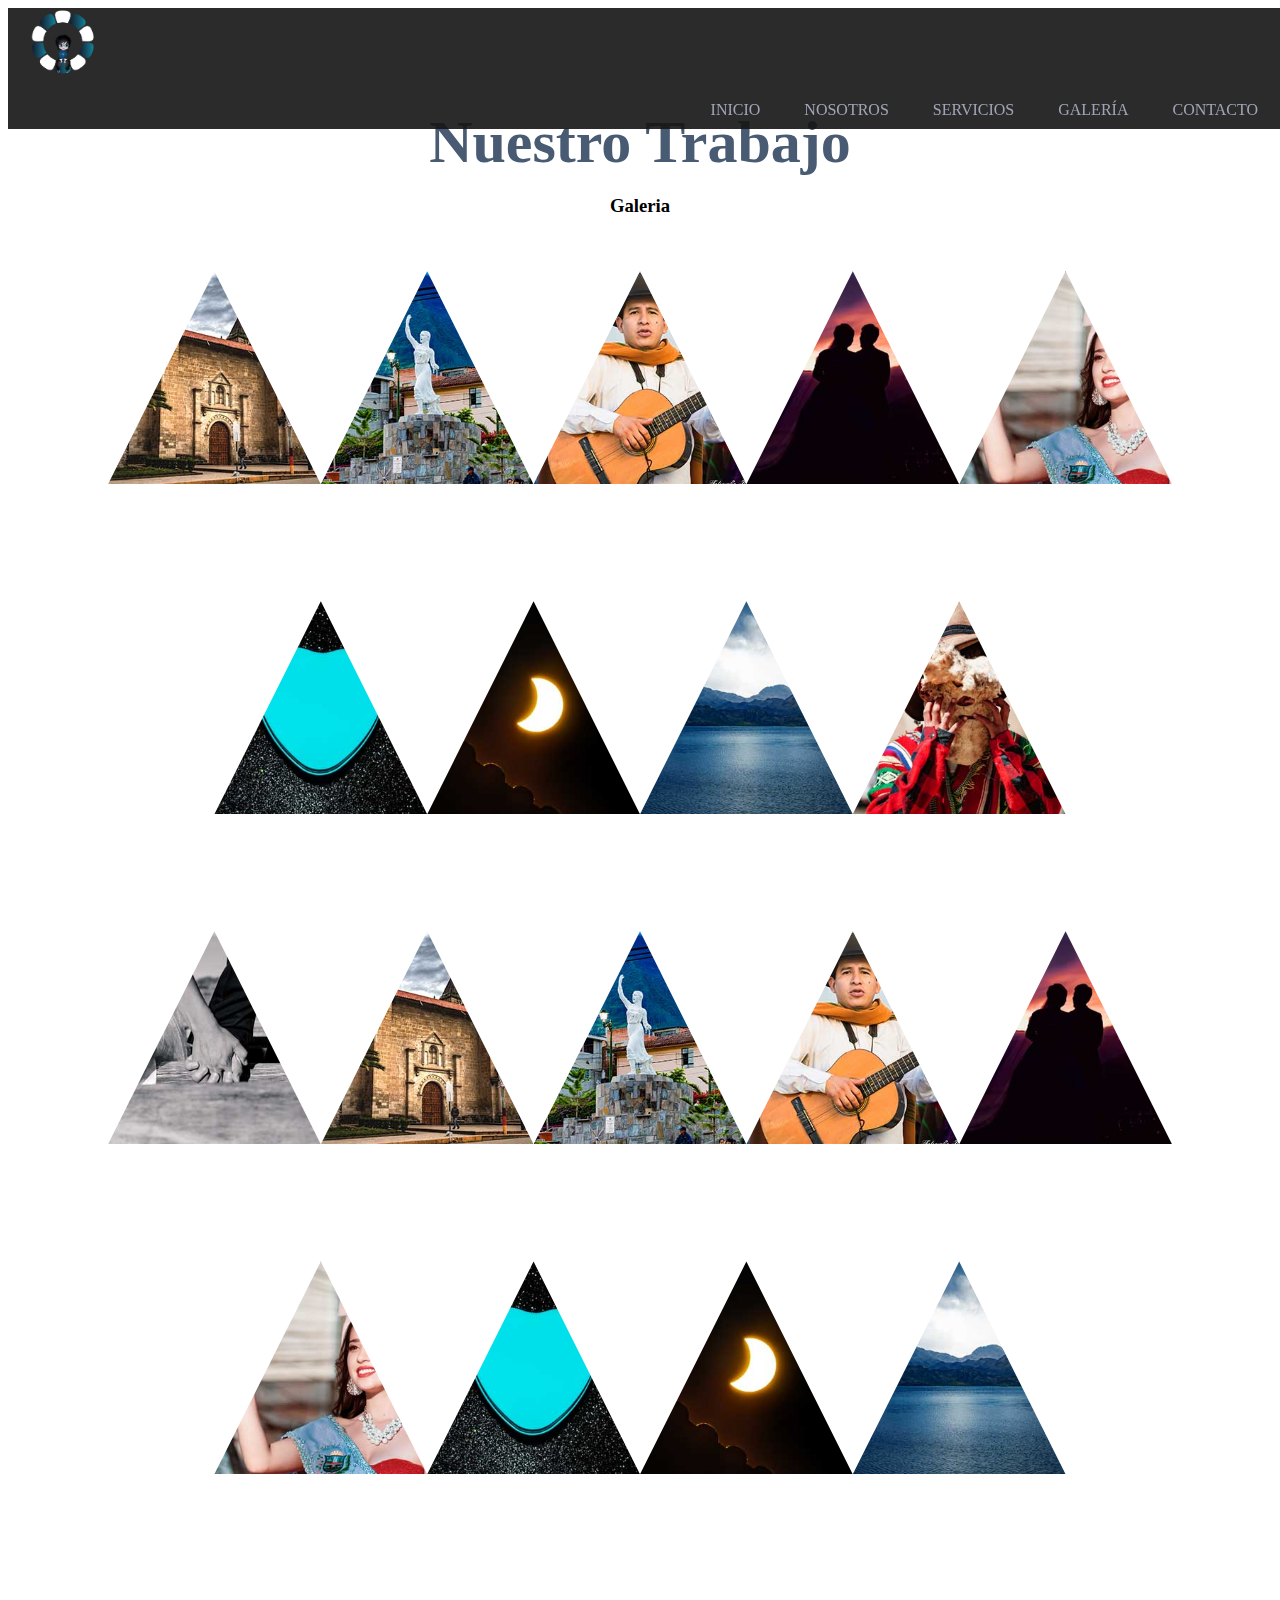
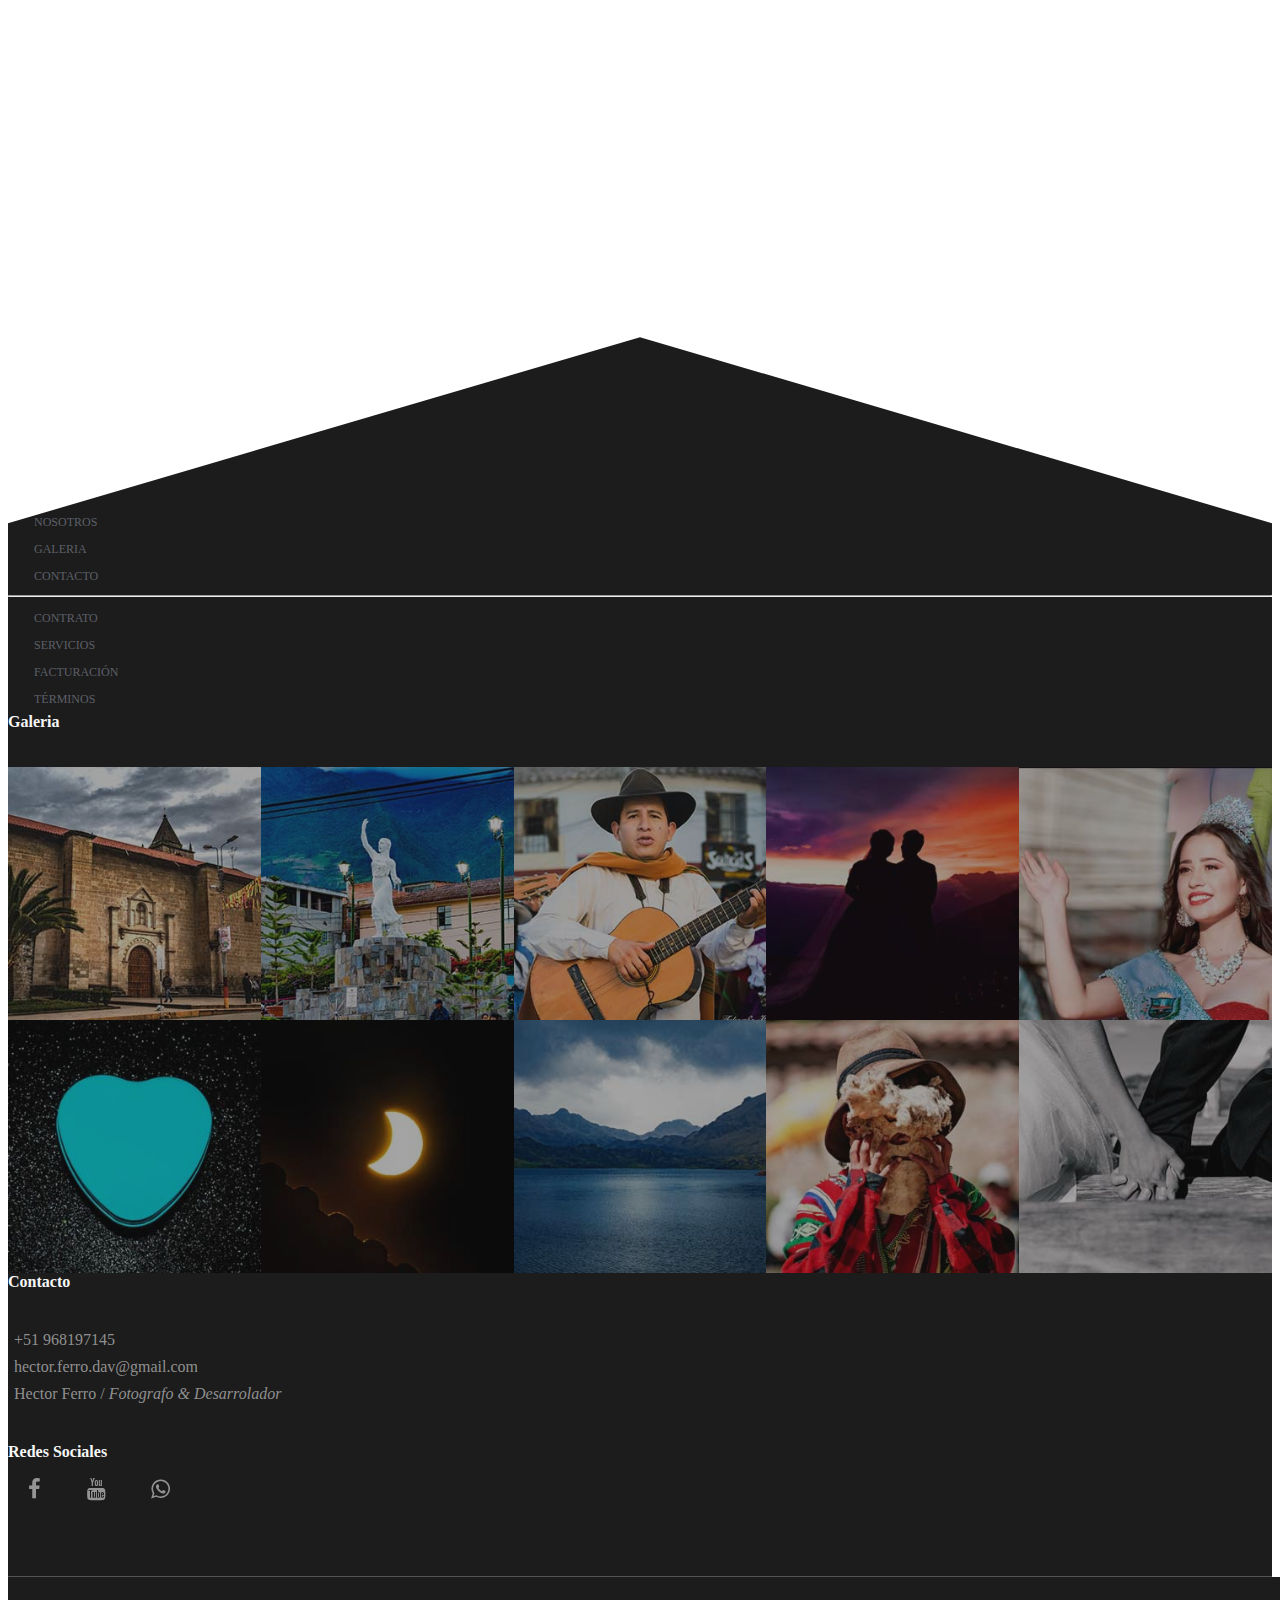
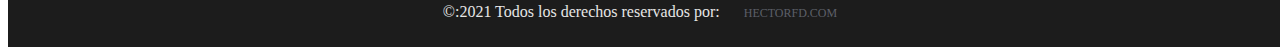
==== commit 72a03601: "Update" ====
--- a/galeria.html
+++ b/galeria.html
@@ -87,55 +87,55 @@
                         <a href="imagenes/foto1.jpg" data-lightbox="Galeria-item"><img class="imggrid" src="imagenes/footer1.jpg" alt=""></a>
                     </div>
                     <div class="grid-item">
-                        <a href="imagenes/footer2.jpg" data-lightbox="Galeria-item"><img class="imggrid" src="imagenes/footer2.jpg" alt=""></a>
-                    </div>
-                    <div class="grid-item">
-                        <a href="imagenes/footer3.jpg" data-lightbox="Galeria-item"><img class="imggrid" src="imagenes/footer3.jpg" alt=""></a>
-                    </div>
-                    <div class="grid-item">
-                        <a href="imagenes/footer4.jpg" data-lightbox="Galeria-item"><img class="imggrid" src="imagenes/footer4.jpg" alt=""></a>
-                    </div>
-                    <div class="grid-item">
-                        <a href="imagenes/footer5.jpg" data-lightbox="Galeria-item"><img class="imggrid" src="imagenes/footer5.jpg" alt=""></a>
-                    </div>
-                    <div class="grid-item">
-                        <a href="imagenes/footer6.jpg" data-lightbox="Galeria-item"><img class="imggrid" src="imagenes/footer6.jpg" alt=""></a>
-                    </div>
-                    <div class="grid-item">
-                        <a href="imagenes/footer7.jpg" data-lightbox="Galeria-item"><img class="imggrid" src="imagenes/footer7.jpg" alt=""></a>
-                    </div>
-                    <div class="grid-item">
-                        <a href="imagenes/footer8.jpg" data-lightbox="Galeria-item"><img class="imggrid" src="imagenes/footer8.jpg" alt=""></a>
-                    </div>
-                    <div class="grid-item">
-                        <a href="imagenes/footer9.jpg" data-lightbox="Galeria-item"><img class="imggrid " src="imagenes/footer9.jpg" alt=""></a>
-                    </div>
-                    <div class="grid-item">
-                        <a href="imagenes/footer10.jpg" data-lightbox="Galeria-item"><img class="imggrid " src="imagenes/footer10.jpg" alt=""></a>
-                    </div>
-                    <div class="grid-item">
-                        <a href="imagenes/footer1.jpg" data-lightbox="Galeria-item"><img class="imggrid" src="imagenes/footer1.jpg" alt=""></a>
-                    </div>
-                    <div class="grid-item">
-                        <a href="imagenes/footer2.jpg" data-lightbox="Galeria-item"><img class="imggrid" src="imagenes/footer2.jpg" alt=""></a>
-                    </div>
-                    <div class="grid-item">
-                        <a href="imagenes/footer3.jpg" data-lightbox="Galeria-item"><img class="imggrid" src="imagenes/footer3.jpg" alt=""></a>
-                    </div>
-                    <div class="grid-item">
-                        <a href="imagenes/footer4.jpg" data-lightbox="Galeria-item"><img class="imggrid" src="imagenes/footer4.jpg" alt=""></a>
-                    </div>
-                    <div class="grid-item">
-                        <a href="imagenes/footer5.jpg" data-lightbox="Galeria-item"><img class="imggrid" src="imagenes/footer5.jpg" alt=""></a>
-                    </div>
-                    <div class="grid-item">
-                        <a href="imagenes/footer6.jpg" data-lightbox="Galeria-item"><img class="imggrid" src="imagenes/footer6.jpg" alt=""></a>
-                    </div>
-                    <div class="grid-item">
-                        <a href="imagenes/footer7.jpg" data-lightbox="Galeria-item"><img class="imggrid" src="imagenes/footer7.jpg" alt=""></a>
-                    </div>
-                    <div class="grid-item">
-                        <a href="imagenes/footer8.jpg" data-lightbox="Galeria-item"><img class="imggrid" src="imagenes/footer8.jpg" alt=""></a>
+                        <a href="imagenes/foto2.jpg" data-lightbox="Galeria-item"><img class="imggrid" src="imagenes/footer2.jpg" alt=""></a>
+                    </div>
+                    <div class="grid-item">
+                        <a href="imagenes/foto3.jpg" data-lightbox="Galeria-item"><img class="imggrid" src="imagenes/footer3.jpg" alt=""></a>
+                    </div>
+                    <div class="grid-item">
+                        <a href="imagenes/foto4.jpg" data-lightbox="Galeria-item"><img class="imggrid" src="imagenes/footer4.jpg" alt=""></a>
+                    </div>
+                    <div class="grid-item">
+                        <a href="imagenes/foto5.jpg" data-lightbox="Galeria-item"><img class="imggrid" src="imagenes/footer5.jpg" alt=""></a>
+                    </div>
+                    <div class="grid-item">
+                        <a href="imagenes/foto6.jpg" data-lightbox="Galeria-item"><img class="imggrid" src="imagenes/footer6.jpg" alt=""></a>
+                    </div>
+                    <div class="grid-item">
+                        <a href="imagenes/foto7.jpg" data-lightbox="Galeria-item"><img class="imggrid" src="imagenes/footer7.jpg" alt=""></a>
+                    </div>
+                    <div class="grid-item">
+                        <a href="imagenes/foto8.jpg" data-lightbox="Galeria-item"><img class="imggrid" src="imagenes/footer8.jpg" alt=""></a>
+                    </div>
+                    <div class="grid-item">
+                        <a href="imagenes/foto9.jpg" data-lightbox="Galeria-item"><img class="imggrid " src="imagenes/footer9.jpg" alt=""></a>
+                    </div>
+                    <div class="grid-item">
+                        <a href="imagenes/foto10.jpg" data-lightbox="Galeria-item"><img class="imggrid " src="imagenes/footer10.jpg" alt=""></a>
+                    </div>
+                    <div class="grid-item">
+                        <a href="imagenes/foto1.jpg" data-lightbox="Galeria-item"><img class="imggrid" src="imagenes/footer1.jpg" alt=""></a>
+                    </div>
+                    <div class="grid-item">
+                        <a href="imagenes/foto2.jpg" data-lightbox="Galeria-item"><img class="imggrid" src="imagenes/footer2.jpg" alt=""></a>
+                    </div>
+                    <div class="grid-item">
+                        <a href="imagenes/foto3.jpg" data-lightbox="Galeria-item"><img class="imggrid" src="imagenes/footer3.jpg" alt=""></a>
+                    </div>
+                    <div class="grid-item">
+                        <a href="imagenes/foto4.jpg" data-lightbox="Galeria-item"><img class="imggrid" src="imagenes/footer4.jpg" alt=""></a>
+                    </div>
+                    <div class="grid-item">
+                        <a href="imagenes/foto5.jpg" data-lightbox="Galeria-item"><img class="imggrid" src="imagenes/footer5.jpg" alt=""></a>
+                    </div>
+                    <div class="grid-item">
+                        <a href="imagenes/foto6.jpg" data-lightbox="Galeria-item"><img class="imggrid" src="imagenes/footer6.jpg" alt=""></a>
+                    </div>
+                    <div class="grid-item">
+                        <a href="imagenes/foto7.jpg" data-lightbox="Galeria-item"><img class="imggrid" src="imagenes/footer7.jpg" alt=""></a>
+                    </div>
+                    <div class="grid-item">
+                        <a href="imagenes/foto8.jpg" data-lightbox="Galeria-item"><img class="imggrid" src="imagenes/footer8.jpg" alt=""></a>
                     </div>
                 </div>
             </div>
@@ -249,7 +249,7 @@
         /*detectar ancho de imagen de diamante*/
         var dn_width = $('.grid-item').width();
         $('.grid-item').css({
-            height: 300,
+            height: dn_width,
 
         });
         /*clase pra hacer scroll en la barra de navegacion*/
@@ -264,8 +264,6 @@
         });
         $(window).scroll();
     </script>
-
-
 </body>
 
 </html>--- a/css/main.css
+++ b/css/main.css
@@ -4,21 +4,6 @@
     --sec: #D9436B;
     --enlace: #e6e6e6;
     --hover: #D93250;
-}
-
-a:link {
-    color: rgba(190, 196, 218, 0.8);
-    position: relative;
-    text-decoration: none;
-    padding: 20px;
-    text-transform: uppercase;
-}
-
-a:hover {
-    color: rgb(255, 255, 255);
-    -webkit-transition: all 0.2s ease-in-out;
-    -o-transition: all 0.2s ease-in-out;
-    transition: all 0.2s ease-in-out;
 }
 
 .linea {
@@ -128,6 +113,7 @@
     padding-top: 10px;
     margin: 10px;
     text-align: right;
+    text-decoration: none;
 }
 
 .li {
@@ -135,12 +121,42 @@
     display: inline-block;
 }
 
+a:link {
+    color: rgba(190, 196, 218, 0.8);
+    position: relative;
+    text-decoration: none;
+    padding: 20px;
+    text-transform: uppercase;
+}
+
+a:hover {
+    color: rgb(255, 255, 255);
+    -webkit-transition: all 0.2s ease-in-out;
+    -o-transition: all 0.2s ease-in-out;
+    transition: all 0.2s ease-in-out;
+    text-decoration: none;
+}
+
 a:visited {
     color: white;
+    text-decoration: none;
 }
 
 a:active {
-    color: var(--sec);
+    color: var(--hover);
+    text-decoration: none;
+}
+
+a:focus {
+    color: var(--hover);
+}
+
+.rojo {
+    color: var(--hover);
+}
+
+.rojo::after {
+    color: var(--hover);
 }
 
 
@@ -208,7 +224,7 @@
 .boton:hover {
     position: absolute;
     float: none;
-    z-index: 2;
+    z-index: 50;
     width: 150px;
     height: 50px;
     color: white;
@@ -276,11 +292,17 @@
 }
 
 .top400 {
-    top: 400;
+    top: 20%;
+    bottom: 50%;
+    left: 10%;
+    right: 35%;
 }
 
 .top450 {
-    top: 450;
+    top: 20%;
+    bottom: 50%;
+    left: 10%;
+    right: 35%;
 }
 
 .cont {
@@ -393,7 +415,7 @@
 }
 
 .rounded-circle2 {
-    width: 75%;
+    width: 80%;
     -webkit-clip-path: polygon(50% 0%, 100% 50%, 50% 100%, 0% 50%);
     -o-clip-path: polygon(50% 0%, 100% 50%, 50% 100%, 0% 50%);
     clip-path: polygon(50% 0%, 100% 50%, 50% 100%, 0% 50%);
@@ -616,8 +638,8 @@
     margin: 0px auto;
     z-index: 200;
     width: 20%;
+    padding-bottom: 20%;
     height: auto;
-    padding-bottom: 0px;
     overflow: hidden;
     float: left;
     position: relative;
@@ -636,6 +658,7 @@
 }
 
 .grid-item:hover {
+    background-color: rgba(46, 81, 207, 0.8);
     z-index: 99;
     opacity: 1;
     transform: translateZ(12px);
@@ -645,6 +668,21 @@
     filter: brightness(1.3);
 }
 
+.grid-item:hover::before {
+    content: "hola ctmr";
+    position: absolute;
+    top: 0;
+    left: 0;
+    background-color: rgba(13, 99, 180, 0.842);
+    background-image: url(../imagenes/photo.png);
+    background-repeat: no-repeat;
+    background-size: 40%;
+    background-position: center center;
+    width: 100%;
+    height: 100%;
+    z-index: 9999;
+}
+
 .grid-item::before {
     pointer-events: none;
 }
@@ -660,4 +698,40 @@
     width: 100%;
     height: auto;
     transform: translatex(-20px);
+}
+
+
+/*css de contacto*/
+
+.contacto {
+    width: 100%;
+    height: 700px;
+    padding: 50px;
+}
+
+.contacto ul {
+    margin: 0px;
+    padding: 0px;
+    list-style: none;
+}
+
+.contacto ul li {
+    float: left;
+    padding: 20px;
+    margin: 0px;
+}
+
+.google-maps {
+    width: 66.6%;
+    height: 100vh;
+    background-image: url("/imagenes/serv1.jpg");
+    background-position: center center;
+    background-size: cover;
+}
+
+.formulario {
+    width: 33.3%;
+    height: 100vh;
+    margin: 10px 10px;
+    padding: 10px 10px;
 }